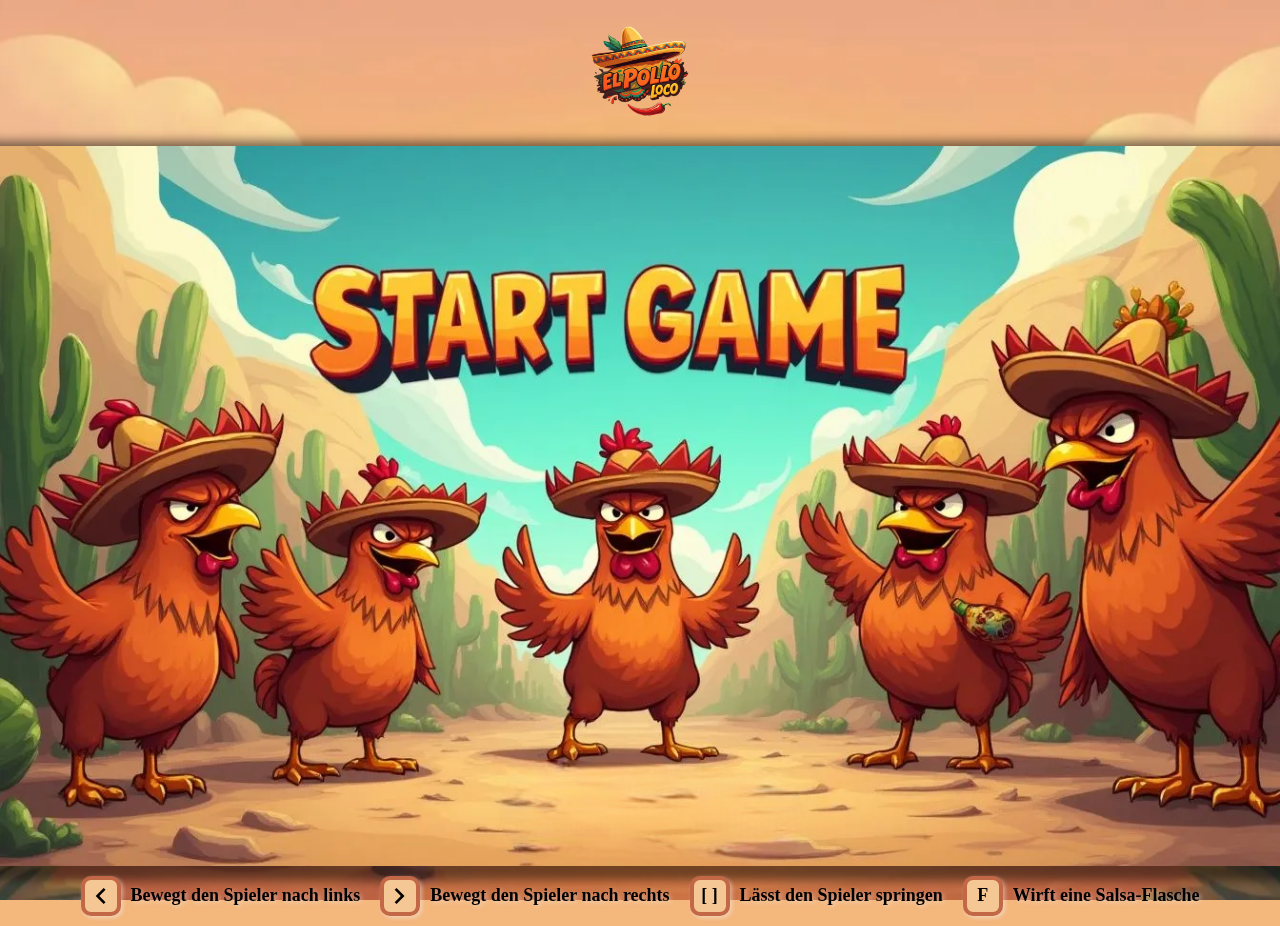
==== index.html @ 620ac462 "Refactor game control IDs and class names; enhance consistency in naming conventions and add control" ====
<!DOCTYPE html>
<html lang="dn">
  <head>
    <meta charset="UTF-8" />
    <meta name="viewport" content="width=device-width, initial-scale=1.0" />
    <title>El Pollo Loco</title>
    <script type="module" src="./js/script.js" defer></script>
    <link rel="shortcut icon" href="./assets/images/items/salsa_bottle/1_salsa_bottle_on_ground.png" type="image/png" />
    <link rel="stylesheet" href="./scss/style.css" />
  </head>
  <body>
    <main class="main_content">
      <img class="el_pollo_loco_logo" src="./assets/images/landing_page/el_pollo_loco.png" alt="El Pollo Loco" />
      <div class="canvas_container">
        <div onclick="startGame()" id="start_screen" class="start_screen"></div>
        <div id="game_over_screen" class="game_over_screen"></div>
        <div id="win_screen" class="win_screen"></div>
        <canvas id="canvas" class="canvas" width="1280" height="720"></canvas>
        <nav class="game_control">
          <div class="controls_left">
            <button id="move_left" class="move_left">
              <svg xmlns="http://www.w3.org/2000/svg" viewBox="0 -960 960 960">
                <path d="M560-240 320-480l240-240 56 56-184 184 184 184-56 56Z" />
              </svg>
            </button>
            <button id="move_right" class="move_right">
              <svg xmlns="http://www.w3.org/2000/svg" viewBox="0 -960 960 960">
                <path d="M504-480 320-664l56-56 240 240-240 240-56-56 184-184Z" />
              </svg>
            </button>
          </div>
          <div class="controls_right">
            <button id="jump" class="jump">
              <svg xmlns="http://www.w3.org/2000/svg" viewBox="0 -960 960 960">
                <path d="M480-528 296-344l-56-56 240-240 240 240-56 56-184-184Z" />
              </svg>
            </button>
            <button id="throw" class="throw">
              <img src="./assets/images/items/salsa_bottle/salsa_bottle.png" alt="Salsa Bottle" />
            </button>
          </div>
        </nav>
      </div>
      <div class="control_description">
        <div class="description">
          <span class="control_button">
            <svg xmlns="http://www.w3.org/2000/svg" viewBox="0 -960 960 960">
              <path d="M560-240 320-480l240-240 56 56-184 184 184 184-56 56Z" />
            </svg>
          </span>
          <p>Bewegt den Spieler nach links</p>
        </div>
        <div class="description">
          <span class="control_button">
            <svg xmlns="http://www.w3.org/2000/svg" viewBox="0 -960 960 960">
              <path d="M504-480 320-664l56-56 240 240-240 240-56-56 184-184Z" />
            </svg>
          </span>
          <p>Bewegt den Spieler nach rechts</p>
        </div>
        <div class="description">
          <span class="control_button">[ ]</span>
          <p>Lässt den Spieler springen</p>
        </div>
        <div class="description">
          <span class="control_button">F</span>
          <p>Wirft eine Salsa-Flasche</p>
        </div>
      </div>
    </main>
  </body>
</html>
---- scss/style.css ----
body {
  background-image: url("../assets/images/landing_page/bg.png");
  background-color: rgb(244, 183, 124);
  background-size: cover;
  background-repeat: no-repeat;
  background-attachment: fixed;
  background-position: center;
  color: white;
}
@media screen and (max-width: 1000px) and (orientation: portrait) {
  body {
    background-image: url("../assets/images/landing_page/rotate_device.jpg");
    background-position: 50% 30%;
  }
}
@media screen and (max-width: 800px) and (orientation: portrait) {
  body {
    background-position: center;
  }
}
@media screen and (max-width: 400px) and (orientation: portrait) {
  body {
    background-size: 100% 100%;
  }
}

* {
  margin: 0;
  padding: 0;
  box-sizing: border-box;
}

.main_content {
  display: flex;
  flex-direction: column;
  align-items: center;
  height: 100vh;
}
.main_content .el_pollo_loco_logo {
  height: 100px;
  width: 100px;
  margin-block: 25px;
}
@media (max-width: 1000px) {
  .main_content .el_pollo_loco_logo {
    justify-content: center;
    display: none;
  }
}
.main_content .canvas_container {
  position: relative;
  display: flex;
  justify-content: center;
  align-items: center;
}
@media screen and (max-width: 1000px) and (orientation: portrait) {
  .main_content .canvas_container {
    display: none;
  }
}
.main_content .canvas_container .start_screen {
  position: absolute;
  top: 0;
  left: 0;
  right: 0;
  bottom: 0;
  background-image: url("../assets/images/landing_page/bg_canvas.png");
  background-size: cover;
  background-repeat: no-repeat;
  z-index: 2;
}
.main_content .canvas_container .start_screen:hover {
  cursor: pointer;
}
.main_content .canvas_container .game_over_screen {
  display: none;
  position: absolute;
  top: 0;
  left: 0;
  right: 0;
  bottom: 0;
  background-image: url("../assets/images/landing_page/bg_canvas_game_over.png");
  background-size: cover;
  background-repeat: no-repeat;
}
.main_content .canvas_container .win_screen {
  display: none;
  position: absolute;
  top: 0;
  left: 0;
  right: 0;
  bottom: 0;
  background-image: url("../assets/images/landing_page/bg_canvas_win.png");
  background-size: cover;
  background-repeat: no-repeat;
}
.main_content .canvas_container .game_control {
  display: none;
  position: absolute;
  bottom: 5px;
  justify-content: space-between;
  width: 100%;
  padding-inline: 10px;
}
@media (max-width: 1000px) {
  .main_content .canvas_container .game_control {
    display: flex;
  }
}
.main_content .canvas_container .game_control .controls_left,
.main_content .canvas_container .game_control .controls_right {
  display: flex;
  gap: 15px;
}
.main_content .canvas_container .game_control .controls_left .move_left,
.main_content .canvas_container .game_control .controls_left .move_right,
.main_content .canvas_container .game_control .controls_left .jump,
.main_content .canvas_container .game_control .controls_left .throw,
.main_content .canvas_container .game_control .controls_right .move_left,
.main_content .canvas_container .game_control .controls_right .move_right,
.main_content .canvas_container .game_control .controls_right .jump,
.main_content .canvas_container .game_control .controls_right .throw {
  border: 4px solid rgb(194, 104, 70);
  border-radius: 50%;
  background-color: rgb(245, 199, 149);
  height: 50px;
  width: 50px;
}
.main_content .canvas_container .game_control .controls_left .move_left svg,
.main_content .canvas_container .game_control .controls_left .move_right svg,
.main_content .canvas_container .game_control .controls_left .jump svg,
.main_content .canvas_container .game_control .controls_left .throw svg,
.main_content .canvas_container .game_control .controls_right .move_left svg,
.main_content .canvas_container .game_control .controls_right .move_right svg,
.main_content .canvas_container .game_control .controls_right .jump svg,
.main_content .canvas_container .game_control .controls_right .throw svg {
  height: 100%;
  width: 100%;
}
.main_content .canvas_container .game_control .controls_left .move_left img,
.main_content .canvas_container .game_control .controls_left .move_right img,
.main_content .canvas_container .game_control .controls_left .jump img,
.main_content .canvas_container .game_control .controls_left .throw img,
.main_content .canvas_container .game_control .controls_right .move_left img,
.main_content .canvas_container .game_control .controls_right .move_right img,
.main_content .canvas_container .game_control .controls_right .jump img,
.main_content .canvas_container .game_control .controls_right .throw img {
  height: 100%;
  width: 100%;
  transform: rotate(10deg);
}
.main_content .canvas_container .canvas {
  display: block;
  background-color: rgb(0, 0, 0);
  box-shadow: 0px 5px 10px 10px rgba(0, 0, 0, 0.5);
  max-height: 100dvh;
  max-width: 100%;
}
.main_content .control_description {
  display: flex;
  justify-content: center;
  align-items: center;
  gap: 20px;
  width: 1280px;
  width: 100%;
  padding: 10px 20px;
}
@media (max-width: 1000px) {
  .main_content .control_description {
    display: none;
  }
}
.main_content .control_description .description {
  display: flex;
  justify-content: center;
  align-items: center;
  gap: 10px;
  color: black;
  font-weight: bold;
  font-size: 18px;
  filter: drop-shadow(2px 2px 2px rgba(241, 237, 237, 0.5));
}
.main_content .control_description .description .control_button {
  display: flex;
  justify-content: center;
  align-items: center;
  border: 4px solid rgb(194, 104, 70);
  border-radius: 10px;
  background-color: rgb(245, 199, 149);
  height: 40px;
  width: 40px;
  color: black;
  font-weight: bold;
  font-size: 18px;
}/*# sourceMappingURL=style.css.map */
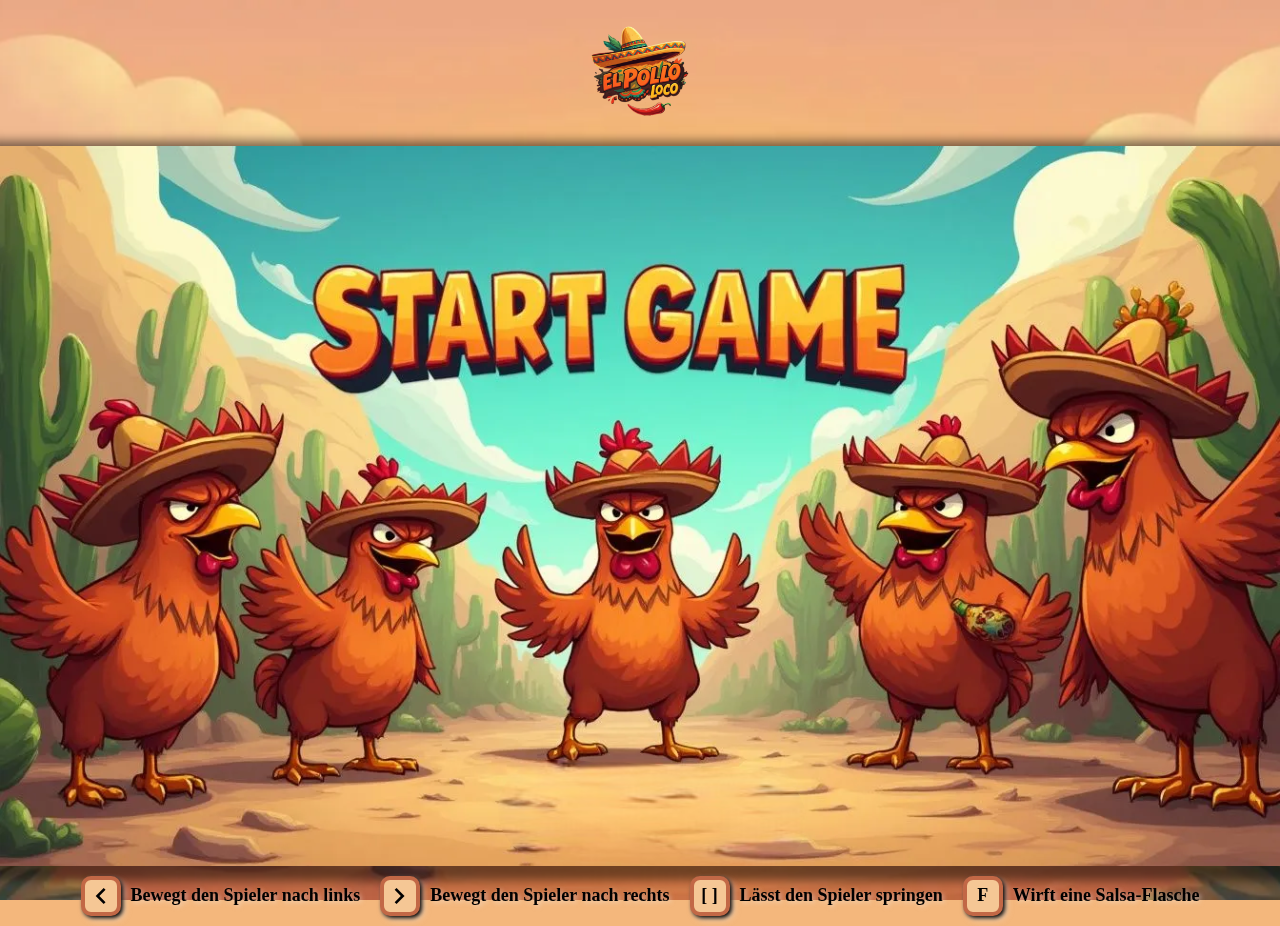
==== commit e5b10eb2: "Add fullscreen toggle button and functionality; enhance user experience with fullscreen mode" ====
--- a/index.html
+++ b/index.html
@@ -40,6 +40,11 @@
             </button>
           </div>
         </nav>
+        <div class="request_fullscreen">
+          <svg onclick="toggleFullscreen()" id="fullscreen_open" class="fullscreen_open" xmlns="http://www.w3.org/2000/svg" viewBox="0 -960 960 960">
+            <path d="M120-120v-200h80v120h120v80H120Zm520 0v-80h120v-120h80v200H640ZM120-640v-200h200v80H200v120h-80Zm640 0v-120H640v-80h200v200h-80Z" />
+          </svg>
+        </div>
       </div>
       <div class="control_description">
         <div class="description">
--- a/scss/style.css
+++ b/scss/style.css
@@ -1,3 +1,9 @@
+* {
+  margin: 0;
+  padding: 0;
+  box-sizing: border-box;
+}
+
 body {
   background-image: url("../assets/images/landing_page/bg.png");
   background-color: rgb(244, 183, 124);
@@ -22,12 +28,6 @@
   body {
     background-size: 100% 100%;
   }
-}
-
-* {
-  margin: 0;
-  padding: 0;
-  box-sizing: border-box;
 }
 
 .main_content {
@@ -93,6 +93,13 @@
   background-image: url("../assets/images/landing_page/bg_canvas_win.png");
   background-size: cover;
   background-repeat: no-repeat;
+}
+.main_content .canvas_container .canvas {
+  display: block;
+  background-color: rgb(0, 0, 0);
+  box-shadow: 0px 5px 10px 10px rgba(0, 0, 0, 0.5);
+  max-height: 100dvh;
+  max-width: 100%;
 }
 .main_content .canvas_container .game_control {
   display: none;
@@ -149,12 +156,31 @@
   width: 100%;
   transform: rotate(10deg);
 }
-.main_content .canvas_container .canvas {
-  display: block;
-  background-color: rgb(0, 0, 0);
-  box-shadow: 0px 5px 10px 10px rgba(0, 0, 0, 0.5);
-  max-height: 100dvh;
-  max-width: 100%;
+.main_content .canvas_container .request_fullscreen {
+  background-color: rgb(245, 199, 149);
+  filter: drop-shadow(2px 2px 2px rgb(0, 0, 0));
+  border: 4px solid rgb(194, 104, 70);
+  border-radius: 10px;
+  height: 40px;
+  width: 40px;
+  font-weight: bold;
+  font-size: 18px;
+  color: black;
+  display: flex;
+  justify-content: center;
+  align-items: center;
+  position: absolute;
+  bottom: 10px;
+  right: 10px;
+  z-index: 1;
+}
+.main_content .canvas_container .request_fullscreen svg {
+  height: 80%;
+  width: 80%;
+  fill: rgb(0, 0, 0);
+}
+.main_content .canvas_container .request_fullscreen svg:hover {
+  cursor: pointer;
 }
 .main_content .control_description {
   display: flex;
@@ -184,12 +210,13 @@
   display: flex;
   justify-content: center;
   align-items: center;
+  background-color: rgb(245, 199, 149);
+  filter: drop-shadow(2px 2px 2px rgb(0, 0, 0));
   border: 4px solid rgb(194, 104, 70);
   border-radius: 10px;
-  background-color: rgb(245, 199, 149);
   height: 40px;
   width: 40px;
-  color: black;
   font-weight: bold;
   font-size: 18px;
+  color: black;
 }/*# sourceMappingURL=style.css.map */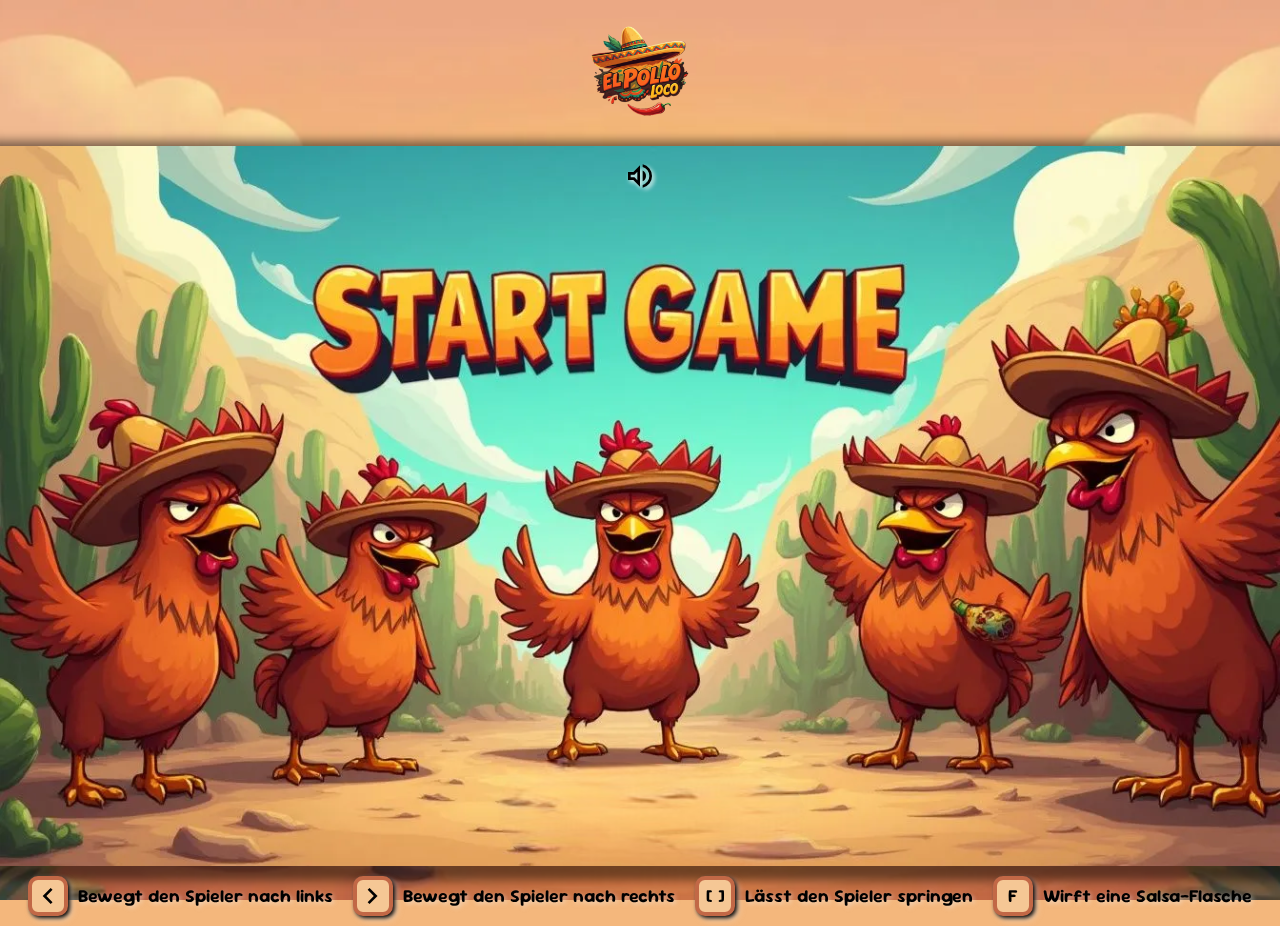
==== commit 69c6c5aa: "Add background music and sound toggle functionality; update game level variables and styles for impr" ====
--- a/index.html
+++ b/index.html
@@ -5,7 +5,7 @@
     <meta name="viewport" content="width=device-width, initial-scale=1.0" />
     <title>El Pollo Loco</title>
     <script type="module" src="./js/script.js" defer></script>
-    <link rel="shortcut icon" href="./assets/images/items/salsa_bottle/1_salsa_bottle_on_ground.png" type="image/png" />
+    <link rel="shortcut icon" href="./assets/images/landing_page/el_pollo_loco.png" type="image/png" />
     <link rel="stylesheet" href="./scss/style.css" />
   </head>
   <body>
@@ -40,6 +40,16 @@
             </button>
           </div>
         </nav>
+        <div class="toggleSound">
+          <svg onclick="toggleAllSounds()" id="mute_sound" class="mute_sound" xmlns="http://www.w3.org/2000/svg" viewBox="0 -960 960 960">
+            <path
+              d="M560-131v-82q90-26 145-100t55-168q0-94-55-168T560-749v-82q124 28 202 125.5T840-481q0 127-78 224.5T560-131ZM120-360v-240h160l200-200v640L280-360H120Zm440 40v-322q47 22 73.5 66t26.5 96q0 51-26.5 94.5T560-320ZM400-606l-86 86H200v80h114l86 86v-252ZM300-480Z" />
+          </svg>
+          <svg onclick="toggleAllSounds()" id="unmute_sound" class="unmute_sound" xmlns="http://www.w3.org/2000/svg" viewBox="0 -960 960 960">
+            <path
+              d="M792-56 671-177q-25 16-53 27.5T560-131v-82q14-5 27.5-10t25.5-12L480-368v208L280-360H120v-240h128L56-792l56-56 736 736-56 56Zm-8-232-58-58q17-31 25.5-65t8.5-70q0-94-55-168T560-749v-82q124 28 202 125.5T840-481q0 53-14.5 102T784-288ZM650-422l-90-90v-130q47 22 73.5 66t26.5 96q0 15-2.5 29.5T650-422ZM480-592 376-696l104-104v208Zm-80 238v-94l-72-72H200v80h114l86 86Zm-36-130Z" />
+          </svg>
+        </div>
         <div class="request_fullscreen">
           <svg onclick="toggleFullscreen()" id="fullscreen_open" class="fullscreen_open" xmlns="http://www.w3.org/2000/svg" viewBox="0 -960 960 960">
             <path d="M120-120v-200h80v120h120v80H120Zm520 0v-80h120v-120h80v200H640ZM120-640v-200h200v80H200v120h-80Zm640 0v-120H640v-80h200v200h-80Z" />
--- a/scss/style.css
+++ b/scss/style.css
@@ -1,3 +1,15 @@
+@font-face {
+  font-family: "Sour Gummy";
+  src: url("../assets/fonts/SourGummy-VariableFont_wdth,wght.ttf") format("truetype");
+  font-style: normal;
+  font-weight: 100 900;
+}
+@font-face {
+  font-family: "Sour Gummy";
+  src: url("../assets/fonts/SourGummy-Italic-VariableFont_wdth,wght.ttf") format("truetype");
+  font-style: italic;
+  font-weight: 100 900;
+}
 * {
   margin: 0;
   padding: 0;
@@ -12,6 +24,7 @@
   background-attachment: fixed;
   background-position: center;
   color: white;
+  font-family: "Sour Gummy", sans-serif;
 }
 @media screen and (max-width: 1000px) and (orientation: portrait) {
   body {
@@ -82,6 +95,7 @@
   background-image: url("../assets/images/landing_page/bg_canvas_game_over.png");
   background-size: cover;
   background-repeat: no-repeat;
+  z-index: 2;
 }
 .main_content .canvas_container .win_screen {
   display: none;
@@ -93,6 +107,7 @@
   background-image: url("../assets/images/landing_page/bg_canvas_win.png");
   background-size: cover;
   background-repeat: no-repeat;
+  z-index: 2;
 }
 .main_content .canvas_container .canvas {
   display: block;
@@ -174,6 +189,11 @@
   right: 10px;
   z-index: 1;
 }
+@media (max-width: 1000px) {
+  .main_content .canvas_container .request_fullscreen {
+    display: none;
+  }
+}
 .main_content .canvas_container .request_fullscreen svg {
   height: 80%;
   width: 80%;
@@ -182,34 +202,7 @@
 .main_content .canvas_container .request_fullscreen svg:hover {
   cursor: pointer;
 }
-.main_content .control_description {
-  display: flex;
-  justify-content: center;
-  align-items: center;
-  gap: 20px;
-  width: 1280px;
-  width: 100%;
-  padding: 10px 20px;
-}
-@media (max-width: 1000px) {
-  .main_content .control_description {
-    display: none;
-  }
-}
-.main_content .control_description .description {
-  display: flex;
-  justify-content: center;
-  align-items: center;
-  gap: 10px;
-  color: black;
-  font-weight: bold;
-  font-size: 18px;
-  filter: drop-shadow(2px 2px 2px rgba(241, 237, 237, 0.5));
-}
-.main_content .control_description .description .control_button {
-  display: flex;
-  justify-content: center;
-  align-items: center;
+.main_content .canvas_container .toggleSound {
   background-color: rgb(245, 199, 149);
   filter: drop-shadow(2px 2px 2px rgb(0, 0, 0));
   border: 4px solid rgb(194, 104, 70);
@@ -219,4 +212,69 @@
   font-weight: bold;
   font-size: 18px;
   color: black;
+  display: flex;
+  justify-content: center;
+  align-items: center;
+  background-color: transparent;
+  border: unset;
+  filter: drop-shadow(2px 2px 2px rgb(255, 255, 255));
+  position: absolute;
+  top: 10px;
+  right: 50%;
+  transform: translateX(50%);
+  z-index: 9999;
+}
+@media (max-width: 1000px) {
+  .main_content .canvas_container .toggleSound {
+    display: none;
+  }
+}
+.main_content .canvas_container .toggleSound .unmute_sound {
+  display: none;
+}
+.main_content .canvas_container .toggleSound svg {
+  height: 80%;
+  width: 80%;
+  fill: rgb(0, 0, 0);
+}
+.main_content .canvas_container .toggleSound svg:hover {
+  cursor: pointer;
+}
+.main_content .control_description {
+  display: flex;
+  justify-content: center;
+  align-items: center;
+  gap: 20px;
+  width: 1280px;
+  width: 100%;
+  padding: 10px 20px;
+}
+@media (max-width: 1000px) {
+  .main_content .control_description {
+    display: none;
+  }
+}
+.main_content .control_description .description {
+  display: flex;
+  justify-content: center;
+  align-items: center;
+  gap: 10px;
+  color: black;
+  font-weight: bold;
+  font-size: 18px;
+  filter: drop-shadow(2px 2px 2px rgba(241, 237, 237, 0.5));
+}
+.main_content .control_description .description .control_button {
+  display: flex;
+  justify-content: center;
+  align-items: center;
+  background-color: rgb(245, 199, 149);
+  filter: drop-shadow(2px 2px 2px rgb(0, 0, 0));
+  border: 4px solid rgb(194, 104, 70);
+  border-radius: 10px;
+  height: 40px;
+  width: 40px;
+  font-weight: bold;
+  font-size: 18px;
+  color: black;
 }/*# sourceMappingURL=style.css.map */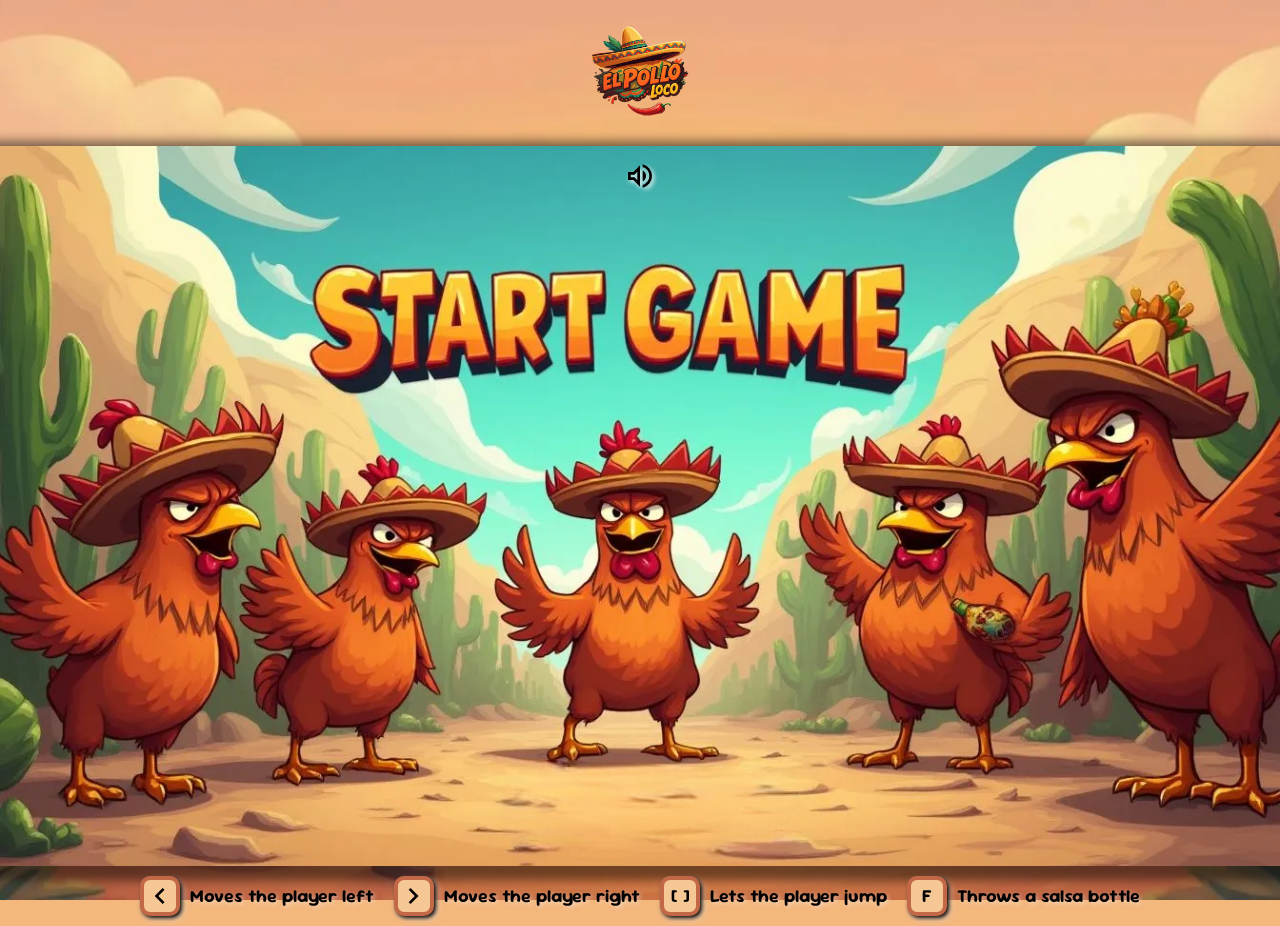
==== commit 63be06f2: "Update sound toggle functionality and improve control descriptions; adjust enemy spawn counts and z-" ====
--- a/index.html
+++ b/index.html
@@ -10,7 +10,7 @@
   </head>
   <body>
     <main class="main_content">
-      <img class="el_pollo_loco_logo" src="./assets/images/landing_page/el_pollo_loco.png" alt="El Pollo Loco" />
+      <img onclick="window.location.href='./index.html';" class="el_pollo_loco_logo" src="./assets/images/landing_page/el_pollo_loco.png" alt="El Pollo Loco" />
       <div class="canvas_container">
         <div onclick="startGame()" id="start_screen" class="start_screen"></div>
         <div id="game_over_screen" class="game_over_screen"></div>
@@ -40,7 +40,7 @@
             </button>
           </div>
         </nav>
-        <div class="toggleSound">
+        <div class="toggleSound" title="Sound mute / unmute">
           <svg onclick="toggleAllSounds()" id="mute_sound" class="mute_sound" xmlns="http://www.w3.org/2000/svg" viewBox="0 -960 960 960">
             <path
               d="M560-131v-82q90-26 145-100t55-168q0-94-55-168T560-749v-82q124 28 202 125.5T840-481q0 127-78 224.5T560-131ZM120-360v-240h160l200-200v640L280-360H120Zm440 40v-322q47 22 73.5 66t26.5 96q0 51-26.5 94.5T560-320ZM400-606l-86 86H200v80h114l86 86v-252ZM300-480Z" />
@@ -58,28 +58,28 @@
       </div>
       <div class="control_description">
         <div class="description">
-          <span class="control_button">
+          <span class="control_button" title="Arrow keys left">
             <svg xmlns="http://www.w3.org/2000/svg" viewBox="0 -960 960 960">
               <path d="M560-240 320-480l240-240 56 56-184 184 184 184-56 56Z" />
             </svg>
           </span>
-          <p>Bewegt den Spieler nach links</p>
+          <p>Moves the player left</p>
         </div>
         <div class="description">
-          <span class="control_button">
+          <span class="control_button" title="Arrow keys right">
             <svg xmlns="http://www.w3.org/2000/svg" viewBox="0 -960 960 960">
               <path d="M504-480 320-664l56-56 240 240-240 240-56-56 184-184Z" />
             </svg>
           </span>
-          <p>Bewegt den Spieler nach rechts</p>
+          <p>Moves the player right</p>
         </div>
         <div class="description">
-          <span class="control_button">[ ]</span>
-          <p>Lässt den Spieler springen</p>
+          <span class="control_button" title="Space bar">[ ]</span>
+          <p>Lets the player jump</p>
         </div>
         <div class="description">
-          <span class="control_button">F</span>
-          <p>Wirft eine Salsa-Flasche</p>
+          <span class="control_button" title="F key">F</span>
+          <p>Throws a salsa bottle</p>
         </div>
       </div>
     </main>
--- a/scss/style.css
+++ b/scss/style.css
@@ -53,6 +53,9 @@
   height: 100px;
   width: 100px;
   margin-block: 25px;
+}
+.main_content .el_pollo_loco_logo:hover {
+  cursor: pointer;
 }
 @media (max-width: 1000px) {
   .main_content .el_pollo_loco_logo {
@@ -222,12 +225,7 @@
   top: 10px;
   right: 50%;
   transform: translateX(50%);
-  z-index: 9999;
-}
-@media (max-width: 1000px) {
-  .main_content .canvas_container .toggleSound {
-    display: none;
-  }
+  z-index: 10;
 }
 .main_content .canvas_container .toggleSound .unmute_sound {
   display: none;
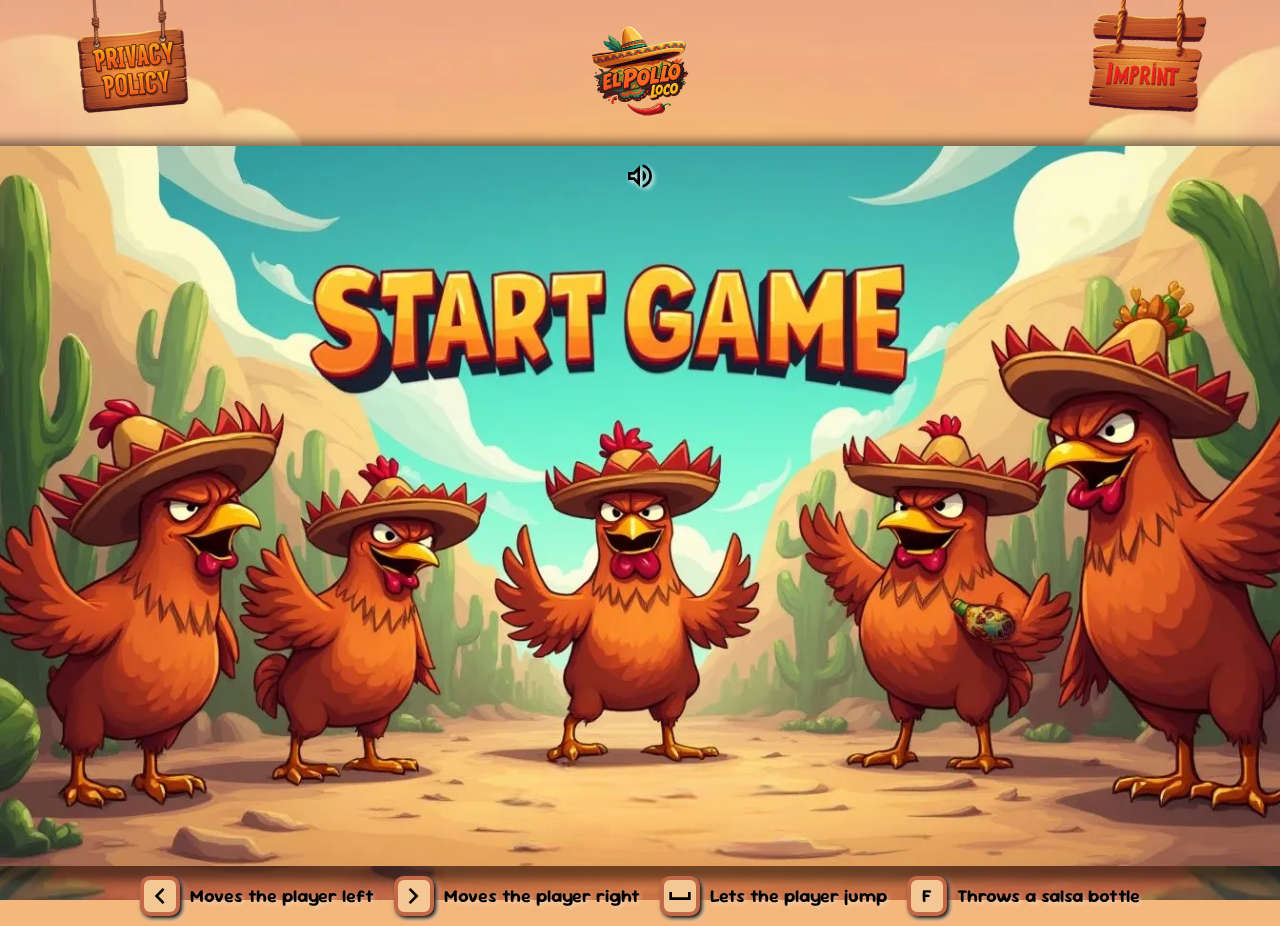
==== commit ec303856: "Update coin and salsa bottle positioning; enhance legal links layout and responsiveness" ====
--- a/index.html
+++ b/index.html
@@ -10,6 +10,8 @@
   </head>
   <body>
     <main class="main_content">
+      <img onclick="window.location.href='./privacy_policy.html';" class="privacy_policy" src="./assets/images/landing_page/privacy_policy.png" alt="privacy_policy" />
+      <img onclick="window.location.href='./imprint.html';" class="imprint" src="./assets/images/landing_page/imprint.png" alt="imprint" />
       <img onclick="window.location.href='./index.html';" class="el_pollo_loco_logo" src="./assets/images/landing_page/el_pollo_loco.png" alt="El Pollo Loco" />
       <div class="canvas_container">
         <div onclick="startGame()" id="start_screen" class="start_screen"></div>
@@ -74,7 +76,9 @@
           <p>Moves the player right</p>
         </div>
         <div class="description">
-          <span class="control_button" title="Space bar">[ ]</span>
+          <span class="control_button" title="Space bar">
+            <svg xmlns="http://www.w3.org/2000/svg" viewBox="0 -960 960 960"><path d="M160-360v-240h80v160h480v-160h80v240H160Z" /></svg>
+          </span>
           <p>Lets the player jump</p>
         </div>
         <div class="description">
@@ -82,6 +86,10 @@
           <p>Throws a salsa bottle</p>
         </div>
       </div>
+      <div class="legal-links">
+        <span onclick="window.location.href='./privacy_policy.html';">Privacy Policy</span>
+        <span onclick="window.location.href='./imprint.html';">Imprint</span>
+      </div>
     </main>
   </body>
 </html>
--- a/scss/style.css
+++ b/scss/style.css
@@ -47,7 +47,39 @@
   display: flex;
   flex-direction: column;
   align-items: center;
+  position: relative;
   height: 100vh;
+}
+.main_content .privacy_policy {
+  position: absolute;
+  top: -30px;
+  left: 45px;
+  height: 180px;
+  width: 180px;
+}
+.main_content .privacy_policy:hover {
+  cursor: pointer;
+}
+@media (max-width: 1000px) {
+  .main_content .privacy_policy {
+    display: none;
+  }
+}
+.main_content .imprint {
+  position: absolute;
+  top: -18px;
+  right: 45px;
+  height: 180px;
+  width: 180px;
+  transform: rotate(8deg);
+}
+.main_content .imprint:hover {
+  cursor: pointer;
+}
+@media (max-width: 1000px) {
+  .main_content .imprint {
+    display: none;
+  }
 }
 .main_content .el_pollo_loco_logo {
   height: 100px;
@@ -59,7 +91,6 @@
 }
 @media (max-width: 1000px) {
   .main_content .el_pollo_loco_logo {
-    justify-content: center;
     display: none;
   }
 }
@@ -275,4 +306,25 @@
   font-weight: bold;
   font-size: 18px;
   color: black;
+}
+.main_content .legal-links {
+  display: none;
+  justify-content: center;
+  gap: 20px;
+  width: 100%;
+  filter: drop-shadow(0px 0px 1px rgb(255, 255, 255));
+  font-weight: bold;
+  font-size: 18px;
+  color: black;
+  position: absolute;
+  bottom: 5px;
+}
+.main_content .legal-links:hover {
+  cursor: pointer;
+}
+@media (max-width: 1000px) {
+  .main_content .legal-links {
+    display: flex;
+    font-size: 14px;
+  }
 }/*# sourceMappingURL=style.css.map */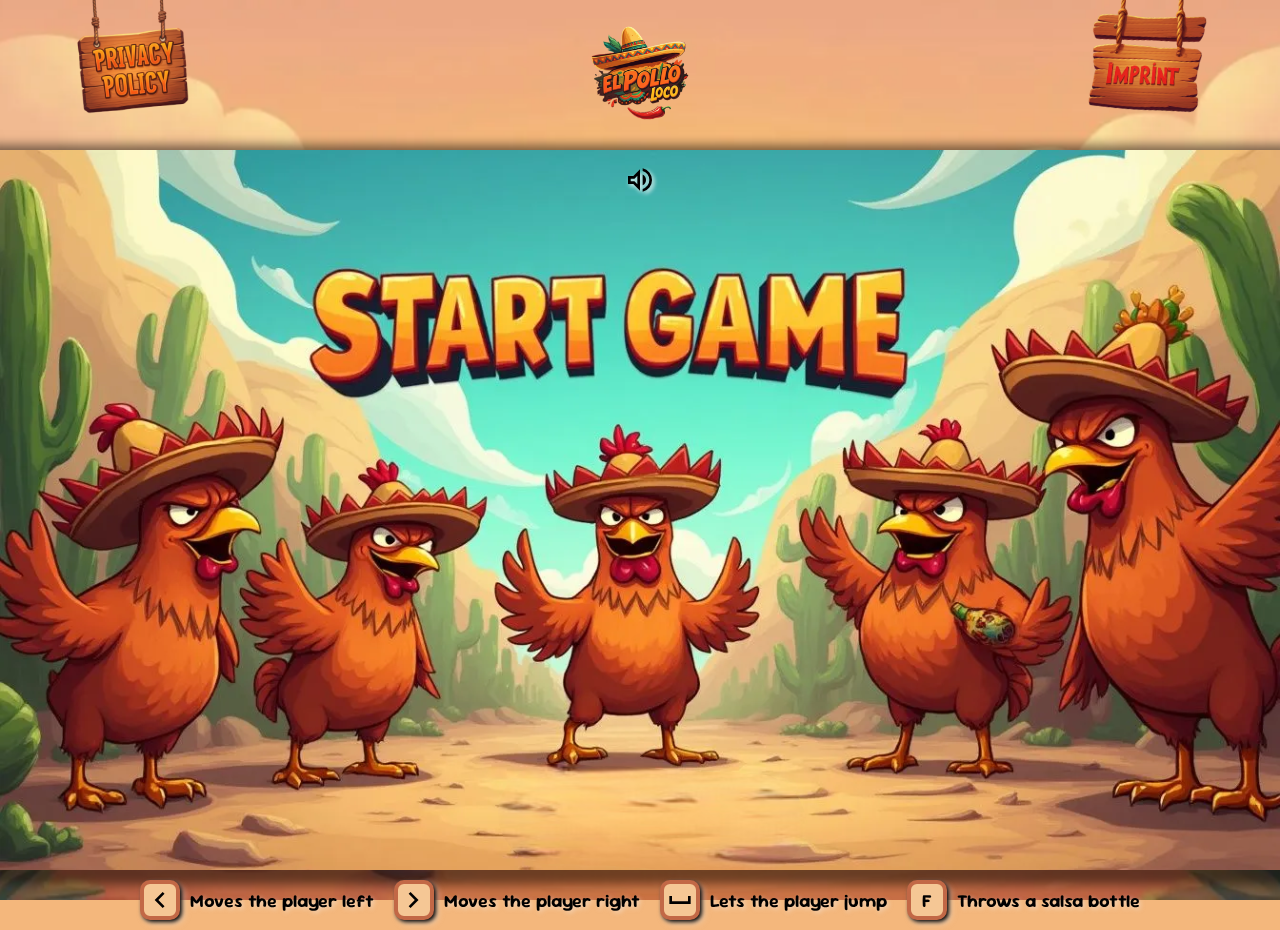
==== commit 33a8b9a0: "Implement SCSS structure with global styles, add font faces, and update HTML for game site layout" ====
--- a/index.html
+++ b/index.html
@@ -8,7 +8,7 @@
     <link rel="shortcut icon" href="./assets/images/landing_page/el_pollo_loco.png" type="image/png" />
     <link rel="stylesheet" href="./scss/style.css" />
   </head>
-  <body>
+  <body class="body_game_site">
     <main class="main_content">
       <img onclick="window.location.href='./privacy_policy.html';" class="privacy_policy" src="./assets/images/landing_page/privacy_policy.png" alt="privacy_policy" />
       <img onclick="window.location.href='./imprint.html';" class="imprint" src="./assets/images/landing_page/imprint.png" alt="imprint" />
--- a/scss/style.css
+++ b/scss/style.css
@@ -11,12 +11,32 @@
   font-weight: 100 900;
 }
 * {
-  margin: 0;
-  padding: 0;
+  margin: 0px;
+  padding: 0px;
   box-sizing: border-box;
-}
-
-body {
+  scrollbar-width: thin;
+  scroll-behavior: smooth;
+  scrollbar-color: rgb(244, 183, 124) rgb(194, 104, 70);
+}
+
+svg {
+  -webkit-user-select: none;
+     -moz-user-select: none;
+          user-select: none;
+}
+
+img {
+  -webkit-user-select: none;
+     -moz-user-select: none;
+          user-select: none;
+}
+
+a {
+  text-decoration: none;
+  color: inherit;
+}
+
+.body_game_site {
   background-image: url("../assets/images/landing_page/bg.png");
   background-color: rgb(244, 183, 124);
   background-size: cover;
@@ -27,28 +47,90 @@
   font-family: "Sour Gummy", sans-serif;
 }
 @media screen and (max-width: 1000px) and (orientation: portrait) {
-  body {
+  .body_game_site {
     background-image: url("../assets/images/landing_page/rotate_device.jpg");
     background-position: 50% 30%;
   }
 }
 @media screen and (max-width: 800px) and (orientation: portrait) {
-  body {
+  .body_game_site {
     background-position: center;
   }
 }
 @media screen and (max-width: 400px) and (orientation: portrait) {
-  body {
+  .body_game_site {
     background-size: 100% 100%;
   }
 }
 
+.body_legal-links {
+  background-image: url("../assets/images/landing_page/bg.png");
+  background-color: rgb(244, 183, 124);
+  background-size: cover;
+  background-repeat: no-repeat;
+  background-attachment: fixed;
+  background-position: center;
+  color: white;
+  font-family: "Sour Gummy", sans-serif;
+}
+
 .main_content {
   display: flex;
   flex-direction: column;
   align-items: center;
   position: relative;
-  height: 100vh;
+  min-height: 100vh;
+}
+.main_content .imprint_site,
+.main_content .privacy_Policy_site {
+  background-color: rgb(245, 199, 149);
+  filter: drop-shadow(2px 2px 2px rgb(0, 0, 0));
+  border: 4px solid rgb(194, 104, 70);
+  border-radius: 10px;
+  font-weight: bold;
+  font-size: 18px;
+  color: black;
+  padding: 10px 20px 30px 20px;
+  width: 80%;
+  overflow-wrap: break-word;
+  -webkit-hyphens: auto;
+          hyphens: auto;
+  margin-bottom: 50px;
+}
+.main_content .imprint_site .header,
+.main_content .imprint_site .address,
+.main_content .imprint_site .representedBy,
+.main_content .imprint_site .contact,
+.main_content .privacy_Policy_site .header,
+.main_content .privacy_Policy_site .address,
+.main_content .privacy_Policy_site .representedBy,
+.main_content .privacy_Policy_site .contact {
+  margin-block: 10px;
+}
+.main_content .imprint_site a,
+.main_content .privacy_Policy_site a {
+  color: rgb(194, 104, 70);
+  filter: drop-shadow(0px 0px 1px rgb(255, 255, 255));
+}
+.main_content .imprint_site h1,
+.main_content .imprint_site h2,
+.main_content .imprint_site h3,
+.main_content .imprint_site p,
+.main_content .imprint_site ul,
+.main_content .privacy_Policy_site h1,
+.main_content .privacy_Policy_site h2,
+.main_content .privacy_Policy_site h3,
+.main_content .privacy_Policy_site p,
+.main_content .privacy_Policy_site ul {
+  margin-top: 15px;
+}
+.main_content .imprint_site ul,
+.main_content .privacy_Policy_site ul {
+  margin-left: 20px;
+}
+.main_content .imprint_site li,
+.main_content .privacy_Policy_site li {
+  margin-block: 10px;
 }
 .main_content .privacy_policy {
   position: absolute;
@@ -310,11 +392,11 @@
 .main_content .legal-links {
   display: none;
   justify-content: center;
-  gap: 20px;
+  gap: 25px;
   width: 100%;
   filter: drop-shadow(0px 0px 1px rgb(255, 255, 255));
   font-weight: bold;
-  font-size: 18px;
+  font-size: clamp(18px, 2vw, 30px);
   color: black;
   position: absolute;
   bottom: 5px;
@@ -325,6 +407,5 @@
 @media (max-width: 1000px) {
   .main_content .legal-links {
     display: flex;
-    font-size: 14px;
   }
 }/*# sourceMappingURL=style.css.map */